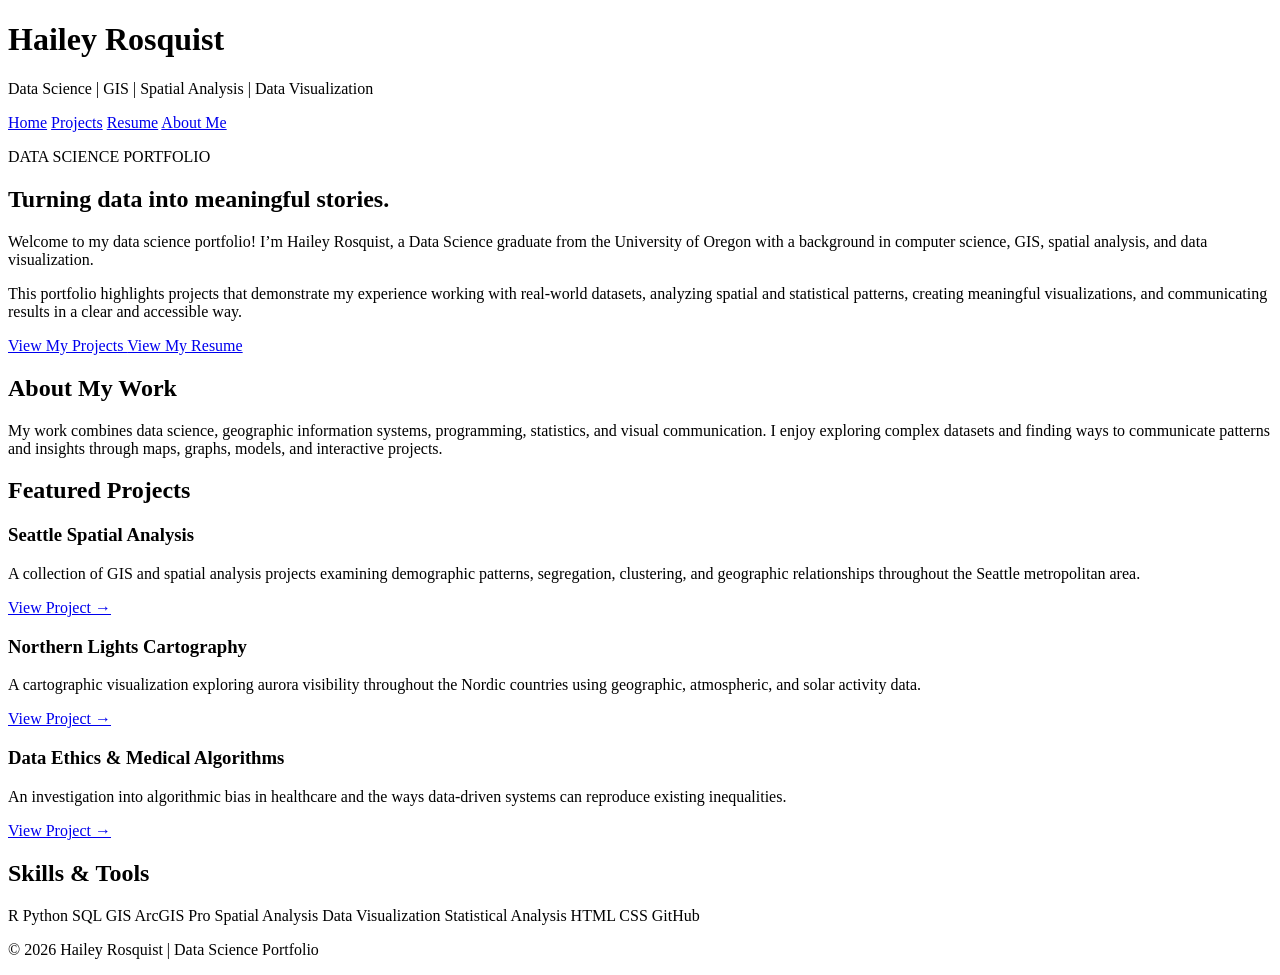
==== index.html @ 594aa4bc "Create index.html" ====
<!DOCTYPE html>
<html lang="en">

<head>
    <meta charset="UTF-8">
    <meta name="viewport" content="width=device-width, initial-scale=1.0">

    <title>Hailey Rosquist | Data Science Portfolio</title>

    <link rel="stylesheet" href="style.css">
</head>

<body>

    <!-- HEADER -->
    <header class="site-header">

        <h1>Hailey Rosquist</h1>

        <p class="subtitle">
            Data Science | GIS | Spatial Analysis | Data Visualization
        </p>

    </header>


    <!-- NAVIGATION -->
    <nav class="main-nav">

        <a href="index.html">Home</a>
        <a href="projects.html">Projects</a>
        <a href="resume.html">Resume</a>
        <a href="about.html">About Me</a>

    </nav>


    <!-- MAIN CONTENT -->
    <main>

        <!-- HERO SECTION -->
        <section class="hero">

            <div class="hero-text">

                <p class="intro-label">DATA SCIENCE PORTFOLIO</p>

                <h2>
                    Turning data into meaningful stories.
                </h2>

                <p>
                    Welcome to my data science portfolio! I’m Hailey Rosquist,
                    a Data Science graduate from the University of Oregon with
                    a background in computer science, GIS, spatial analysis,
                    and data visualization.
                </p>

                <p>
                    This portfolio highlights projects that demonstrate my
                    experience working with real-world datasets, analyzing
                    spatial and statistical patterns, creating meaningful
                    visualizations, and communicating results in a clear and
                    accessible way.
                </p>

                <div class="hero-buttons">

                    <a href="projects.html" class="button">
                        View My Projects
                    </a>

                    <a href="resume.html" class="button secondary">
                        View My Resume
                    </a>

                </div>

            </div>

        </section>


        <!-- ABOUT SECTION -->
        <section class="about-section">

            <h2>About My Work</h2>

            <p>
                My work combines data science, geographic information systems,
                programming, statistics, and visual communication. I enjoy
                exploring complex datasets and finding ways to communicate
                patterns and insights through maps, graphs, models, and
                interactive projects.
            </p>

        </section>


        <!-- FEATURED PROJECTS -->
        <section class="projects-section">

            <h2>Featured Projects</h2>

            <div class="project-grid">


                <!-- PROJECT 1 -->
                <article class="project-card">

                    <h3>Seattle Spatial Analysis</h3>

                    <p>
                        A collection of GIS and spatial analysis projects
                        examining demographic patterns, segregation,
                        clustering, and geographic relationships throughout
                        the Seattle metropolitan area.
                    </p>

                    <a href="projects.html">
                        View Project →
                    </a>

                </article>


                <!-- PROJECT 2 -->
                <article class="project-card">

                    <h3>Northern Lights Cartography</h3>

                    <p>
                        A cartographic visualization exploring aurora
                        visibility throughout the Nordic countries using
                        geographic, atmospheric, and solar activity data.
                    </p>

                    <a href="projects.html">
                        View Project →
                    </a>

                </article>


                <!-- PROJECT 3 -->
                <article class="project-card">

                    <h3>Data Ethics & Medical Algorithms</h3>

                    <p>
                        An investigation into algorithmic bias in healthcare
                        and the ways data-driven systems can reproduce
                        existing inequalities.
                    </p>

                    <a href="projects.html">
                        View Project →
                    </a>

                </article>


            </div>

        </section>


        <!-- SKILLS SECTION -->
        <section class="skills-section">

            <h2>Skills & Tools</h2>

            <div class="skills">

                <span>R</span>
                <span>Python</span>
                <span>SQL</span>
                <span>GIS</span>
                <span>ArcGIS Pro</span>
                <span>Spatial Analysis</span>
                <span>Data Visualization</span>
                <span>Statistical Analysis</span>
                <span>HTML</span>
                <span>CSS</span>
                <span>GitHub</span>

            </div>

        </section>

    </main>


    <!-- FOOTER -->
    <footer>

        <p>
            © 2026 Hailey Rosquist | Data Science Portfolio
        </p>

    </footer>


</body>

</html>
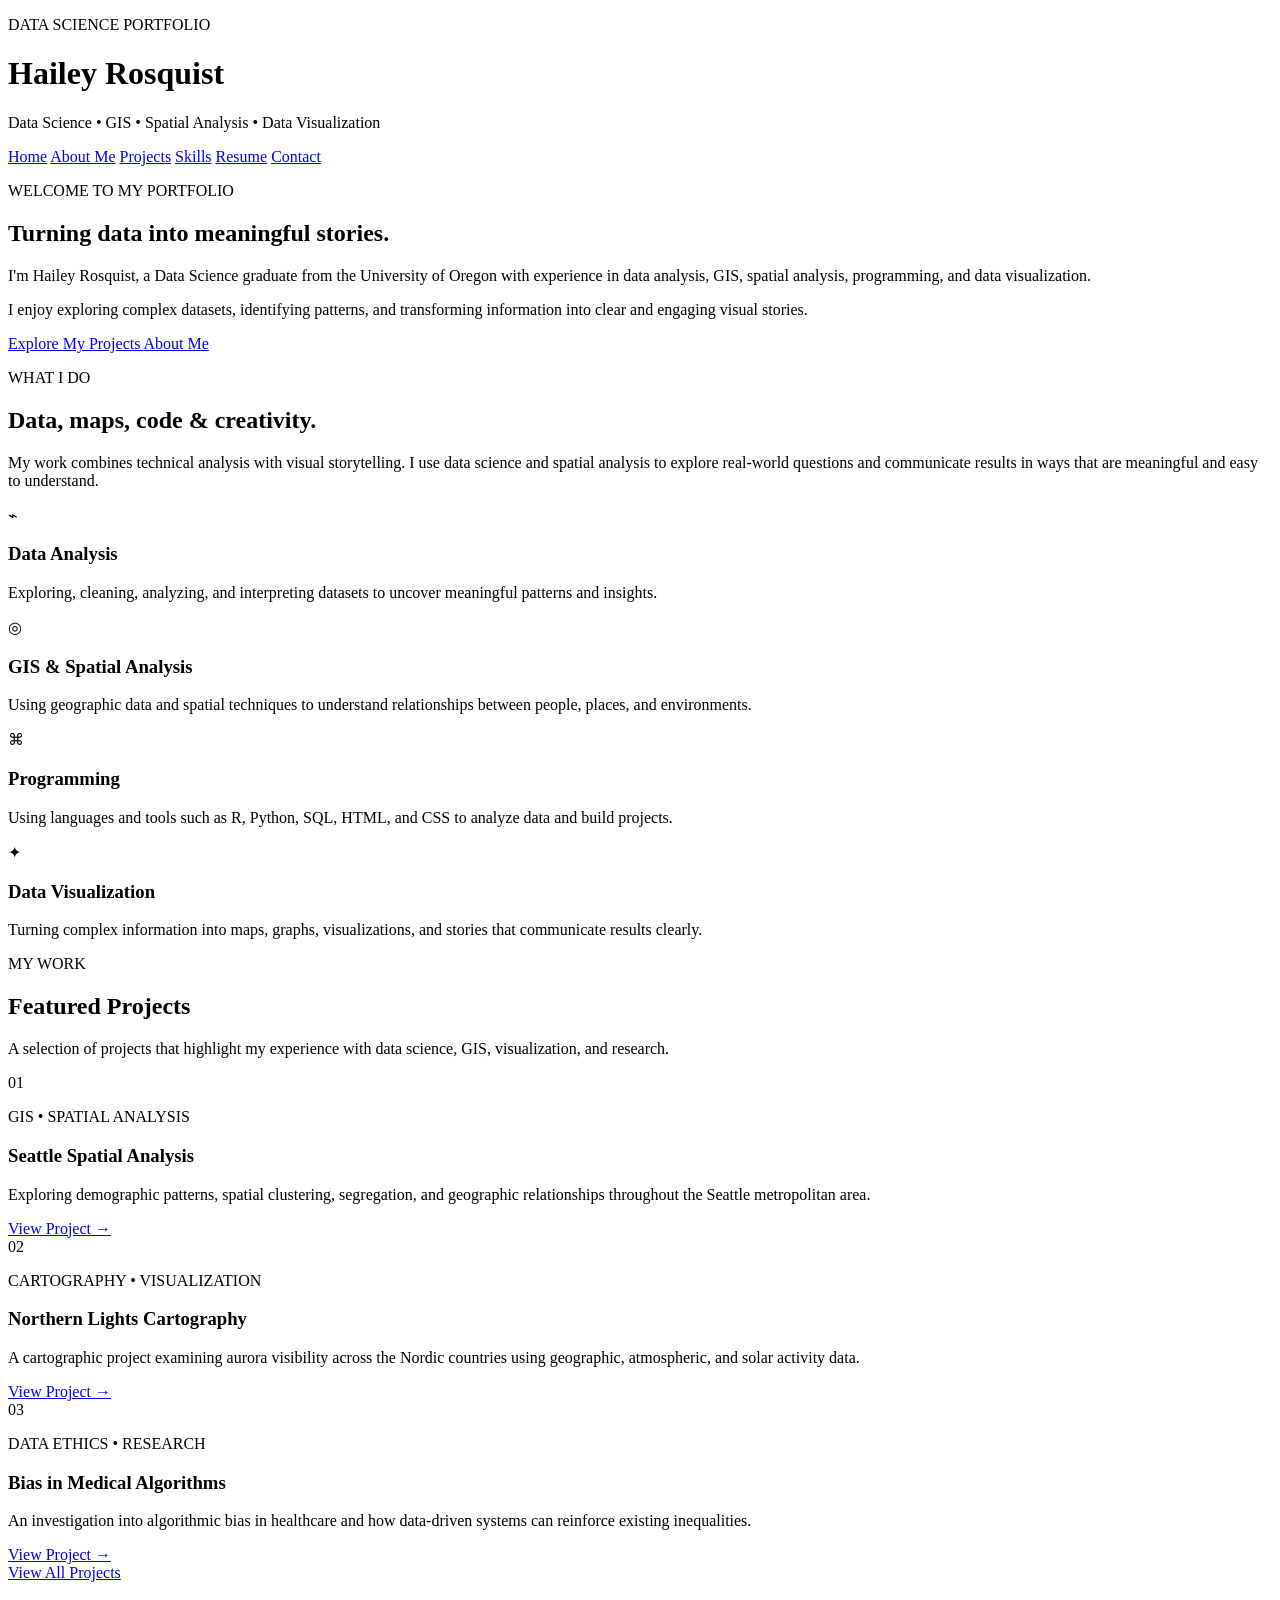
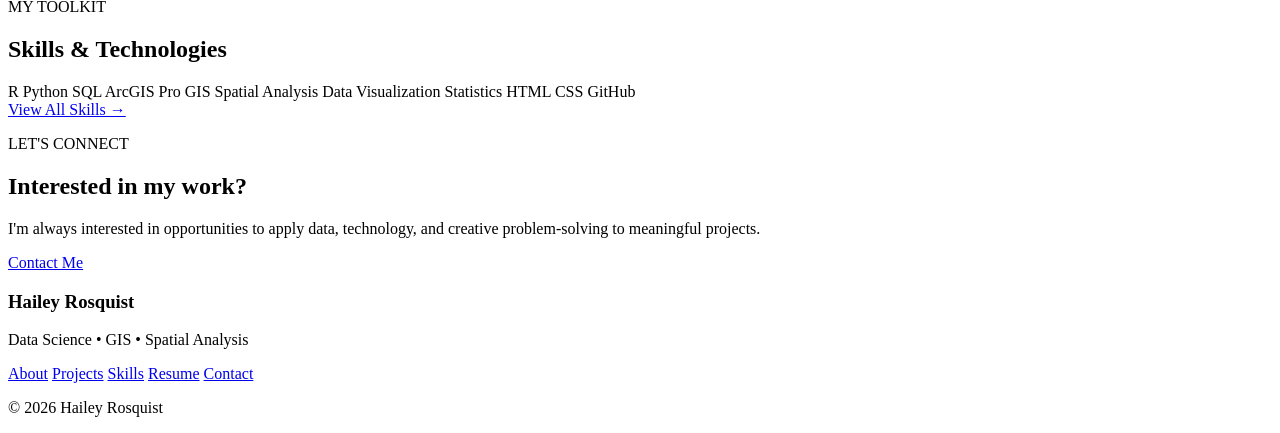
==== commit 29645e0c: "Update index.html" ====
--- a/index.html
+++ b/index.html
@@ -4,74 +4,93 @@
 <head>
     <meta charset="UTF-8">
     <meta name="viewport" content="width=device-width, initial-scale=1.0">
-
     <title>Hailey Rosquist | Data Science Portfolio</title>
-
     <link rel="stylesheet" href="style.css">
 </head>
 
 <body>
 
-    <!-- HEADER -->
+    <!-- =========================
+         HEADER
+    ========================== -->
     <header class="site-header">
 
-        <h1>Hailey Rosquist</h1>
-
-        <p class="subtitle">
-            Data Science | GIS | Spatial Analysis | Data Visualization
-        </p>
+        <div class="header-content">
+
+            <p class="small-title">DATA SCIENCE PORTFOLIO</p>
+
+            <h1>Hailey Rosquist</h1>
+
+            <p class="subtitle">
+                Data Science • GIS • Spatial Analysis • Data Visualization
+            </p>
+
+        </div>
 
     </header>
 
 
-    <!-- NAVIGATION -->
+    <!-- =========================
+         NAVIGATION
+    ========================== -->
     <nav class="main-nav">
 
-        <a href="index.html">Home</a>
+        <a href="index.html" class="active">Home</a>
+
+        <a href="about.html">About Me</a>
+
         <a href="projects.html">Projects</a>
+
+        <a href="skills.html">Skills</a>
+
         <a href="resume.html">Resume</a>
-        <a href="about.html">About Me</a>
+
+        <a href="contact.html">Contact</a>
 
     </nav>
 
 
-    <!-- MAIN CONTENT -->
+    <!-- =========================
+         MAIN CONTENT
+    ========================== -->
     <main>
 
-        <!-- HERO SECTION -->
+
+        <!-- HERO -->
         <section class="hero">
 
-            <div class="hero-text">
-
-                <p class="intro-label">DATA SCIENCE PORTFOLIO</p>
+            <div class="hero-content">
+
+                <p class="eyebrow">
+                    WELCOME TO MY PORTFOLIO
+                </p>
 
                 <h2>
-                    Turning data into meaningful stories.
+                    Turning data into
+                    <span>meaningful stories.</span>
                 </h2>
 
-                <p>
-                    Welcome to my data science portfolio! I’m Hailey Rosquist,
-                    a Data Science graduate from the University of Oregon with
-                    a background in computer science, GIS, spatial analysis,
-                    and data visualization.
+                <p class="hero-description">
+                    I'm Hailey Rosquist, a Data Science graduate from the
+                    University of Oregon with experience in data analysis,
+                    GIS, spatial analysis, programming, and data visualization.
                 </p>
 
-                <p>
-                    This portfolio highlights projects that demonstrate my
-                    experience working with real-world datasets, analyzing
-                    spatial and statistical patterns, creating meaningful
-                    visualizations, and communicating results in a clear and
-                    accessible way.
+                <p class="hero-description">
+                    I enjoy exploring complex datasets, identifying patterns,
+                    and transforming information into clear and engaging
+                    visual stories.
                 </p>
 
+
                 <div class="hero-buttons">
 
-                    <a href="projects.html" class="button">
-                        View My Projects
+                    <a href="projects.html" class="primary-button">
+                        Explore My Projects
                     </a>
 
-                    <a href="resume.html" class="button secondary">
-                        View My Resume
+                    <a href="about.html" class="secondary-button">
+                        About Me
                     </a>
 
                 </div>
@@ -81,123 +100,324 @@
         </section>
 
 
-        <!-- ABOUT SECTION -->
-        <section class="about-section">
-
-            <h2>About My Work</h2>
-
-            <p>
-                My work combines data science, geographic information systems,
-                programming, statistics, and visual communication. I enjoy
-                exploring complex datasets and finding ways to communicate
-                patterns and insights through maps, graphs, models, and
-                interactive projects.
-            </p>
+
+        <!-- =========================
+             WHAT I DO
+        ========================== -->
+
+        <section class="section">
+
+            <p class="section-label">WHAT I DO</p>
+
+            <h2 class="section-title">
+                Data, maps, code & creativity.
+            </h2>
+
+            <p class="section-intro">
+                My work combines technical analysis with visual storytelling.
+                I use data science and spatial analysis to explore real-world
+                questions and communicate results in ways that are meaningful
+                and easy to understand.
+            </p>
+
+
+            <div class="interest-grid">
+
+
+                <div class="interest-card">
+
+                    <div class="card-icon">⌁</div>
+
+                    <h3>Data Analysis</h3>
+
+                    <p>
+                        Exploring, cleaning, analyzing, and interpreting
+                        datasets to uncover meaningful patterns and insights.
+                    </p>
+
+                </div>
+
+
+                <div class="interest-card">
+
+                    <div class="card-icon">◎</div>
+
+                    <h3>GIS & Spatial Analysis</h3>
+
+                    <p>
+                        Using geographic data and spatial techniques to
+                        understand relationships between people, places,
+                        and environments.
+                    </p>
+
+                </div>
+
+
+                <div class="interest-card">
+
+                    <div class="card-icon">⌘</div>
+
+                    <h3>Programming</h3>
+
+                    <p>
+                        Using languages and tools such as R, Python, SQL,
+                        HTML, and CSS to analyze data and build projects.
+                    </p>
+
+                </div>
+
+
+                <div class="interest-card">
+
+                    <div class="card-icon">✦</div>
+
+                    <h3>Data Visualization</h3>
+
+                    <p>
+                        Turning complex information into maps, graphs,
+                        visualizations, and stories that communicate
+                        results clearly.
+                    </p>
+
+                </div>
+
+
+            </div>
 
         </section>
 
 
-        <!-- FEATURED PROJECTS -->
-        <section class="projects-section">
-
-            <h2>Featured Projects</h2>
+
+        <!-- =========================
+             FEATURED PROJECTS
+        ========================== -->
+
+        <section class="section projects-preview">
+
+            <p class="section-label">MY WORK</p>
+
+            <h2 class="section-title">
+                Featured Projects
+            </h2>
+
+            <p class="section-intro">
+                A selection of projects that highlight my experience
+                with data science, GIS, visualization, and research.
+            </p>
+
 
             <div class="project-grid">
 
 
-                <!-- PROJECT 1 -->
                 <article class="project-card">
 
-                    <h3>Seattle Spatial Analysis</h3>
-
-                    <p>
-                        A collection of GIS and spatial analysis projects
-                        examining demographic patterns, segregation,
-                        clustering, and geographic relationships throughout
-                        the Seattle metropolitan area.
-                    </p>
-
-                    <a href="projects.html">
-                        View Project →
-                    </a>
+                    <div class="project-number">
+                        01
+                    </div>
+
+                    <div class="project-content">
+
+                        <p class="project-type">
+                            GIS • SPATIAL ANALYSIS
+                        </p>
+
+                        <h3>
+                            Seattle Spatial Analysis
+                        </h3>
+
+                        <p>
+                            Exploring demographic patterns, spatial
+                            clustering, segregation, and geographic
+                            relationships throughout the Seattle
+                            metropolitan area.
+                        </p>
+
+                        <a href="projects.html">
+                            View Project →
+                        </a>
+
+                    </div>
 
                 </article>
 
 
-                <!-- PROJECT 2 -->
+
                 <article class="project-card">
 
-                    <h3>Northern Lights Cartography</h3>
-
-                    <p>
-                        A cartographic visualization exploring aurora
-                        visibility throughout the Nordic countries using
-                        geographic, atmospheric, and solar activity data.
-                    </p>
-
-                    <a href="projects.html">
-                        View Project →
-                    </a>
+                    <div class="project-number">
+                        02
+                    </div>
+
+                    <div class="project-content">
+
+                        <p class="project-type">
+                            CARTOGRAPHY • VISUALIZATION
+                        </p>
+
+                        <h3>
+                            Northern Lights Cartography
+                        </h3>
+
+                        <p>
+                            A cartographic project examining aurora
+                            visibility across the Nordic countries
+                            using geographic, atmospheric, and solar
+                            activity data.
+                        </p>
+
+                        <a href="projects.html">
+                            View Project →
+                        </a>
+
+                    </div>
 
                 </article>
 
 
-                <!-- PROJECT 3 -->
+
                 <article class="project-card">
 
-                    <h3>Data Ethics & Medical Algorithms</h3>
-
-                    <p>
-                        An investigation into algorithmic bias in healthcare
-                        and the ways data-driven systems can reproduce
-                        existing inequalities.
-                    </p>
-
-                    <a href="projects.html">
-                        View Project →
-                    </a>
+                    <div class="project-number">
+                        03
+                    </div>
+
+                    <div class="project-content">
+
+                        <p class="project-type">
+                            DATA ETHICS • RESEARCH
+                        </p>
+
+                        <h3>
+                            Bias in Medical Algorithms
+                        </h3>
+
+                        <p>
+                            An investigation into algorithmic bias
+                            in healthcare and how data-driven systems
+                            can reinforce existing inequalities.
+                        </p>
+
+                        <a href="projects.html">
+                            View Project →
+                        </a>
+
+                    </div>
 
                 </article>
 
 
             </div>
 
+
+            <div class="view-all">
+
+                <a href="projects.html" class="primary-button">
+                    View All Projects
+                </a>
+
+            </div>
+
         </section>
 
 
-        <!-- SKILLS SECTION -->
-        <section class="skills-section">
-
-            <h2>Skills & Tools</h2>
-
-            <div class="skills">
+
+        <!-- =========================
+             SKILLS PREVIEW
+        ========================== -->
+
+        <section class="skills-banner">
+
+            <p class="section-label light-label">
+                MY TOOLKIT
+            </p>
+
+            <h2>
+                Skills & Technologies
+            </h2>
+
+
+            <div class="skills-list">
 
                 <span>R</span>
                 <span>Python</span>
                 <span>SQL</span>
+                <span>ArcGIS Pro</span>
                 <span>GIS</span>
-                <span>ArcGIS Pro</span>
                 <span>Spatial Analysis</span>
                 <span>Data Visualization</span>
-                <span>Statistical Analysis</span>
+                <span>Statistics</span>
                 <span>HTML</span>
                 <span>CSS</span>
                 <span>GitHub</span>
 
             </div>
 
+
+            <a href="skills.html" class="light-button">
+                View All Skills →
+            </a>
+
         </section>
 
+
+
+        <!-- =========================
+             CONTACT
+        ========================== -->
+
+        <section class="contact-preview">
+
+            <p class="section-label">
+                LET'S CONNECT
+            </p>
+
+            <h2>
+                Interested in my work?
+            </h2>
+
+            <p>
+                I'm always interested in opportunities to apply data,
+                technology, and creative problem-solving to meaningful
+                projects.
+            </p>
+
+            <a href="contact.html" class="primary-button">
+                Contact Me
+            </a>
+
+        </section>
+
+
     </main>
 
 
-    <!-- FOOTER -->
+
+    <!-- =========================
+         FOOTER
+    ========================== -->
+
     <footer>
 
+        <h3>Hailey Rosquist</h3>
+
         <p>
-            © 2026 Hailey Rosquist | Data Science Portfolio
+            Data Science • GIS • Spatial Analysis
         </p>
 
+        <div class="footer-links">
+
+            <a href="about.html">About</a>
+            <a href="projects.html">Projects</a>
+            <a href="skills.html">Skills</a>
+            <a href="resume.html">Resume</a>
+            <a href="contact.html">Contact</a>
+
+        </div>
+
+        <p class="copyright">
+            © 2026 Hailey Rosquist
+        </p>
+
     </footer>
 
 
